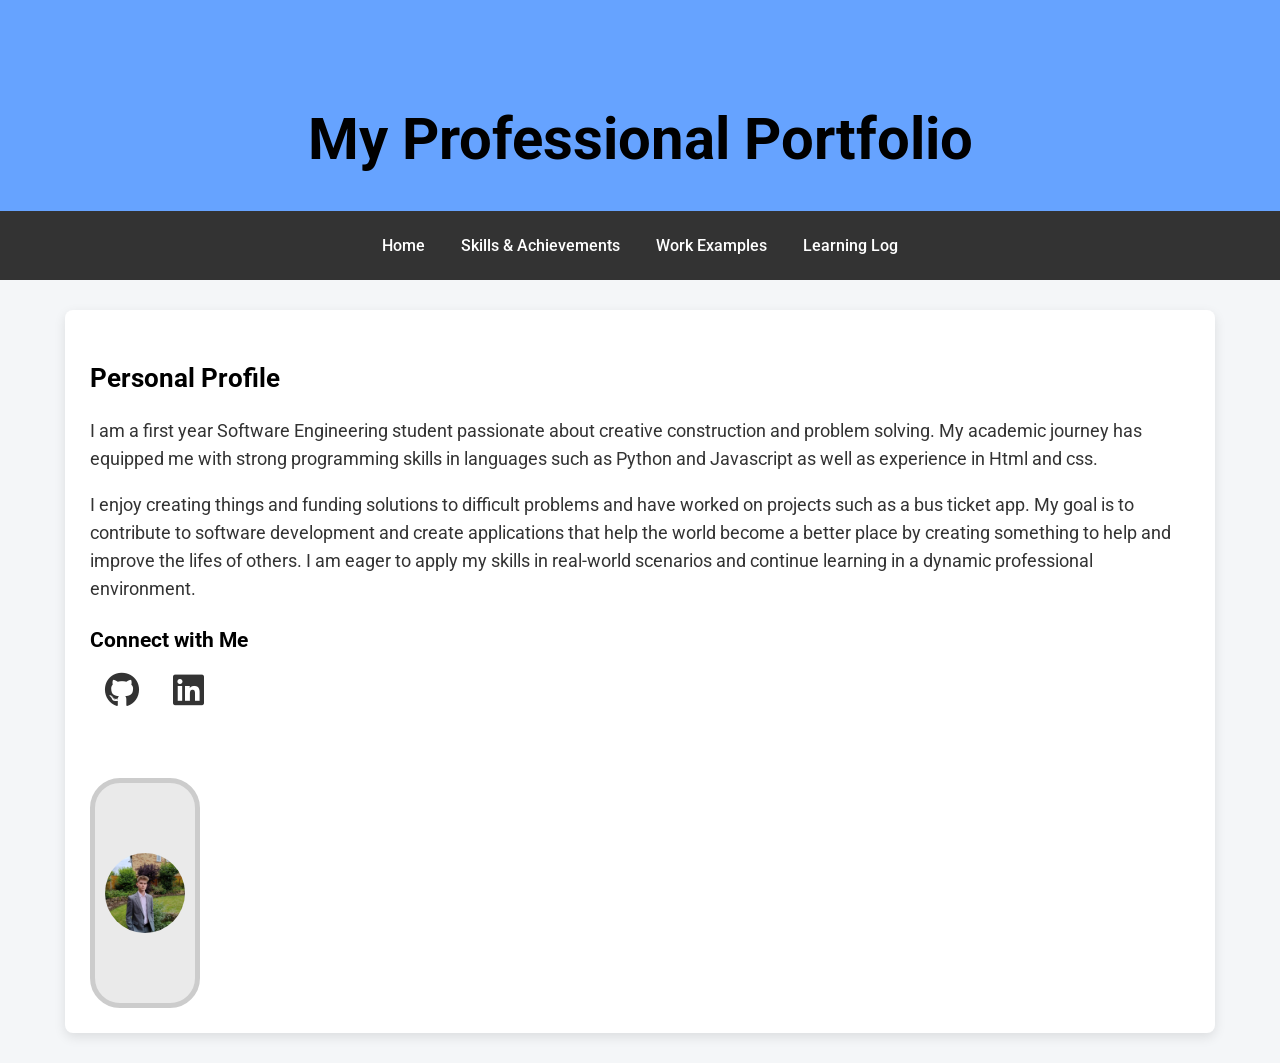
==== index.html @ e88928f7 "added styles and icons but it has messed up my img placement need to get that fixed" ====
<!DOCTYPE html>
<html lang="en">
<head>
    <meta charset="UTF-8">
    <meta name="viewport" content="width=device-width, initial-scale=1.0">
    <title>Professional Portfolio - Home</title>
    <link rel="stylesheet" href="style.css">
    <link rel="stylesheet" href="https://cdnjs.cloudflare.com/ajax/libs/font-awesome/6.5.0/css/all.min.css">

</head>
<body>
    <header>
        <h1>My Professional Portfolio</h1>
    </header>
    <nav>
        <a href="index.html">Home</a>
        <a href="skills.html">Skills & Achievements</a>
        <a href="work.html">Work Examples</a>
        <a href="learning.html">Learning Log</a>
    </nav>
    <div class="container">
        <div class="profile-section">
            <div class="profile-text">
                <h2>Personal Profile</h2>
                <p>I am a first year Software Engineering student passionate about creative construction and problem solving. My academic journey has equipped me with strong programming skills in languages such as Python and Javascript as well as experience in Html and css.</p>
                <p>I enjoy creating things and funding solutions to difficult problems and have worked on projects such as a bus ticket app.
                My goal is to contribute to software development and create applications that help the world become a better place by creating something to help and improve the lifes of others.
                I am eager to apply my skills in real-world scenarios and continue learning in a dynamic professional environment.</p>
                <h3>Connect with Me</h3>
<div class="socialButtons">
    <a href="https://olympus.ntu.ac.uk/n1291986" target="_blank">
        <i class="fab fa-github fa-2x"></i>
    </a>
    <a href="https://www.linkedin.com/in/jack-taylor-2702142a2/" target="_blank">
        <i class="fab fa-linkedin fa-2x"></i>
    </a>
</div>
</div>
            </div>
            <div class="profile-image">
                <img src="1721677497199.jpg" alt="Professional Headshot Placeholder">
            </div>
        </div>
    </div>
</body>
</html>
---- style.css ----
/* Import Google Fonts */
@import url('https://fonts.googleapis.com/css2?family=Roboto:wght@300;400;700&display=swap');

body {
    font-family: 'Roboto', Arial, sans-serif;
    margin: 0;
    padding: 0;
    background: #f4f6f8;
    color: #333;
    line-height: 1.6;
}

header {
    background: #66a3ff;
    color: #000000; /* Black text for maximum visibility */
    padding: 5px;
    text-align: center;
    font-size: 1.8em;
    font-weight: 700;
}

nav {
    display: flex;
    justify-content: center;
    background: #333;
    padding: 10px 0;
}

nav a {
    color: #fff;
    padding: 12px 18px;
    text-decoration: none;
    font-weight: 500;
    transition: background 0.3s ease;
}

nav a:hover {
    background: #0056b3;
    border-radius: 4px;
}

.container {
    max-width: 1100px;
    margin: 30px auto;
    padding: 25px;
    background: #fff;
    box-shadow: 0 4px 12px rgba(0,0,0,0.1);
    border-radius: 8px;
}

h1, h2, h3 {
    color: #000000;
    margin-bottom: 15px;
}

h1 {

    padding-top: 50px;
    padding-bottom: 5px;
}


ul {
    padding-left: 20px;
}

.profile-section {
    display: flex;
    gap: 30px;
    flex-wrap: wrap;
}

.profile-text {
    flex: 3;
    font-size: 1.1em;
}

.profile-image {
    flex: 1;
    display: flex;
    align-items: center;
    justify-content: center;
    background: #eaeaea;
    border: 5px solid #ccc;
    height: 220px;
    border-radius: 30px;
    width: 100px;
    margin-top: 67px;

    
}
.profile-image img {
    object-fit: cover;
    border-radius: 50%;
    width: 80%; /* fills parent container */
    height: auto;
    

}

.socialButtons {
  display: inline-block;

  -webkit-tap-highlight-color: transparent;
  transform: translateZ(0);
  -webkit-font-smoothing: antialiased;
  -moz-osx-font-smoothing: grayscale;
}

.socialButtons:hover {
  animation-name: wobble-vertical;
  animation-duration: 1s;
  animation-timing-function: ease-in-out;
  animation-iteration-count: 1;

}

.socialButtons a {
  margin: 0 15px;
  color: #333;
  transition: color 0.3s ease;
}

.socialButtons a:hover {
  color: #0056b3;
  animation-name: wobble-vertical;
  animation-duration: 1s;
  animation-timing-function: ease-in-out;
  animation-iteration-count: 1;
}


a {
    color: #0056b3;
    text-decoration: none;
}
a:hover {
    text-decoration: underline;
}
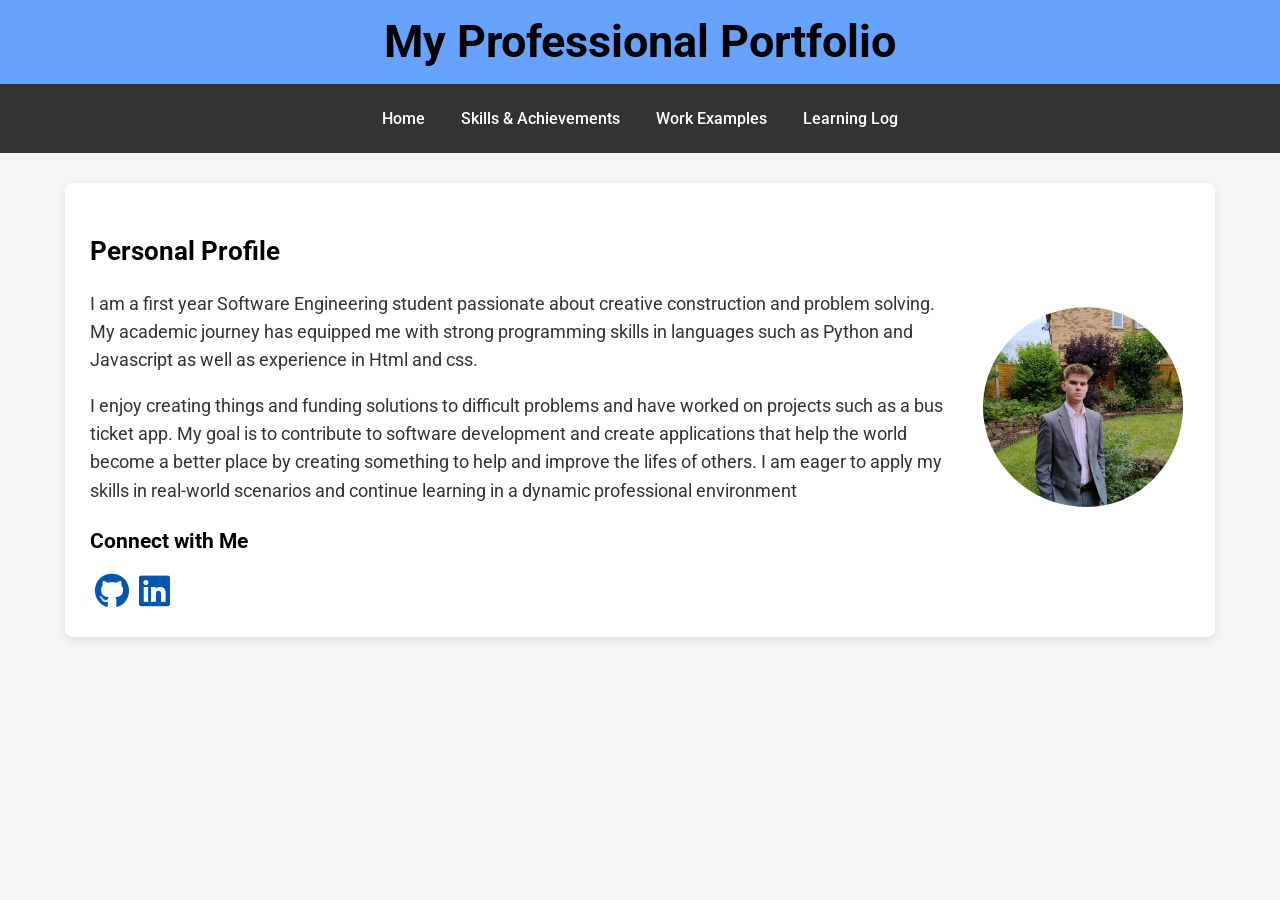
==== commit 8698af15: "fixed the padding with the header to make it more even" ====
--- a/index.html
+++ b/index.html
@@ -20,26 +20,31 @@
     </nav>
     <div class="container">
         <div class="profile-section">
-            <div class="profile-text">
-                <h2>Personal Profile</h2>
-                <p>I am a first year Software Engineering student passionate about creative construction and problem solving. My academic journey has equipped me with strong programming skills in languages such as Python and Javascript as well as experience in Html and css.</p>
-                <p>I enjoy creating things and funding solutions to difficult problems and have worked on projects such as a bus ticket app.
-                My goal is to contribute to software development and create applications that help the world become a better place by creating something to help and improve the lifes of others.
-                I am eager to apply my skills in real-world scenarios and continue learning in a dynamic professional environment.</p>
-                <h3>Connect with Me</h3>
-<div class="socialButtons">
-    <a href="https://olympus.ntu.ac.uk/n1291986" target="_blank">
-        <i class="fab fa-github fa-2x"></i>
-    </a>
-    <a href="https://www.linkedin.com/in/jack-taylor-2702142a2/" target="_blank">
-        <i class="fab fa-linkedin fa-2x"></i>
-    </a>
+  <div class="profile-text">
+    <h2>Personal Profile</h2>
+    <p>I am a first year Software Engineering student passionate about creative construction and problem solving. My academic journey has equipped me with strong programming skills in languages such as Python and Javascript as well as experience in Html and css.</p> <p>I enjoy creating things and funding solutions to difficult problems and have worked on projects such as a bus ticket app. My goal is to contribute to software development and create applications that help the world become a better place by creating something to help and improve the lifes of others. I am eager to apply my skills in real-world scenarios and continue learning in a dynamic professional environment</p>
+    <h3>Connect with Me</h3>
+
+    <!-- ✅ Social icons go here -->
+    <div class="socialButtons">
+        <div class="github">
+            <a href="https://olympus.ntu.ac.uk/n1291986" target="_blank">
+        <i class="fab fa-github fa-2x"></i> </div>
+      </a>
+      <div class="linkedin">
+      <a href="https://www.linkedin.com/in/jack-taylor-2702142a2/" target="_blank">
+        <i class="fab fa-linkedin fa-2x"></i> </div>
+      </a>
+    </div>
+  </div>
+
+  <div class="profile-image">
+    <img src="1721677497199.jpg" alt="Professional Headshot">
+  </div>
+</div>
+
 </div>
 </div>
-            </div>
-            <div class="profile-image">
-                <img src="1721677497199.jpg" alt="Professional Headshot Placeholder">
-            </div>
         </div>
     </div>
 </body>
--- a/style.css
+++ b/style.css
@@ -1,5 +1,21 @@
 /* Import Google Fonts */
 @import url('https://fonts.googleapis.com/css2?family=Roboto:wght@300;400;700&display=swap');
+
+
+@keyframes wobble-vertical {
+  16.65% { transform: translateY(8px); }
+  33.3%  { transform: translateY(-6px); }
+  49.95% { transform: translateY(4px); }
+  66.6%  { transform: translateY(-2px); }
+  83.25% { transform: translateY(1px); }
+  100%   { transform: translateY(0); }
+}
+
+
+html {
+    margin: 0;
+    padding: 0;
+}
 
 body {
     font-family: 'Roboto', Arial, sans-serif;
@@ -13,10 +29,17 @@
 header {
     background: #66a3ff;
     color: #000000; /* Black text for maximum visibility */
-    padding: 5px;
     text-align: center;
-    font-size: 1.8em;
+    font-size: 1.4em;
     font-weight: 700;
+    padding: 5px 0;
+}
+
+header h1 {
+
+    margin: 0px;
+    line-height: 1.2;
+    padding: auto;
 }
 
 nav {
@@ -55,8 +78,8 @@
 
 h1 {
 
-    padding-top: 50px;
-    padding-bottom: 5px;
+    padding-top: 10px;
+    padding-bottom: 10px;
 }
 
 
@@ -66,48 +89,55 @@
 
 .profile-section {
     display: flex;
+    align-items: center;
     gap: 30px;
     flex-wrap: wrap;
 }
 
 .profile-text {
-    flex: 3;
+    flex: 2;
     font-size: 1.1em;
 }
 
-.profile-image {
-    flex: 1;
-    display: flex;
-    align-items: center;
-    justify-content: center;
-    background: #eaeaea;
-    border: 5px solid #ccc;
-    height: 220px;
-    border-radius: 30px;
-    width: 100px;
-    margin-top: 67px;
 
-    
-}
 .profile-image img {
     object-fit: cover;
     border-radius: 50%;
-    width: 80%; /* fills parent container */
+    width: 100%;
+    max-width: 200px;
     height: auto;
+    flex: 1;
+    align-items: center;
+    padding-right: 7px;
+    
     
 
 }
 
 .socialButtons {
+  display: flex;
+  flex-direction: row;
+  -webkit-tap-highlight-color: transparent;
+  transform: translateZ(0);
+  -webkit-font-smoothing: antialiased;
+  -moz-osx-font-smoothing: grayscale;
+}
+
+.github {
+
+    padding-right: 10px;
+    padding-left: 5px
+}
+
+
+
+.github:hover {
   display: inline-block;
 
   -webkit-tap-highlight-color: transparent;
   transform: translateZ(0);
   -webkit-font-smoothing: antialiased;
   -moz-osx-font-smoothing: grayscale;
-}
-
-.socialButtons:hover {
   animation-name: wobble-vertical;
   animation-duration: 1s;
   animation-timing-function: ease-in-out;
@@ -115,19 +145,20 @@
 
 }
 
-.socialButtons a {
-  margin: 0 15px;
-  color: #333;
-  transition: color 0.3s ease;
-}
+.linkedin:hover {
+  display: inline-block;
 
-.socialButtons a:hover {
-  color: #0056b3;
+  -webkit-tap-highlight-color: transparent;
+  transform: translateZ(0);
+  -webkit-font-smoothing: antialiased;
+  -moz-osx-font-smoothing: grayscale;
   animation-name: wobble-vertical;
   animation-duration: 1s;
   animation-timing-function: ease-in-out;
   animation-iteration-count: 1;
+
 }
+
 
 
 a {
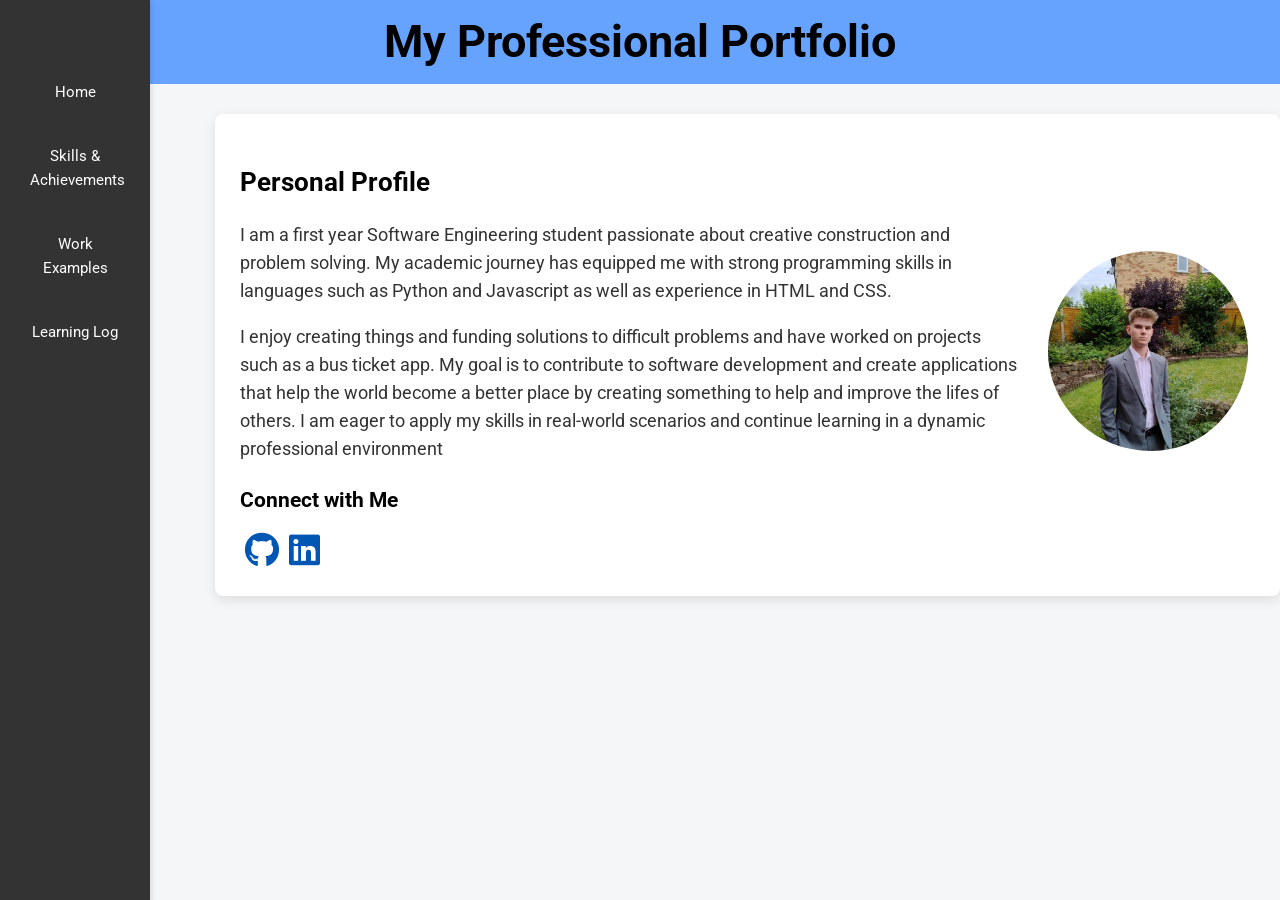
==== commit 255cdad1: "changed top nav bar to side nav bar and changed the animations on those nav buttons" ====
--- a/index.html
+++ b/index.html
@@ -12,17 +12,20 @@
     <header>
         <h1>My Professional Portfolio</h1>
     </header>
-    <nav>
-        <a href="index.html">Home</a>
-        <a href="skills.html">Skills & Achievements</a>
-        <a href="work.html">Work Examples</a>
-        <a href="learning.html">Learning Log</a>
-    </nav>
+<nav class="sidebar">
+  <ul>
+    <li><a class="navButton" href="index.html">Home</a></li>
+    <li><a class="navButton" href="skills.html">Skills & Achievements</a></li>
+    <li><a class="navButton" href="work.html">Work Examples</a></li>
+    <li><a class="navButton" href="learning.html">Learning Log</a></li>
+  </ul>
+</nav>
+
     <div class="container">
         <div class="profile-section">
   <div class="profile-text">
     <h2>Personal Profile</h2>
-    <p>I am a first year Software Engineering student passionate about creative construction and problem solving. My academic journey has equipped me with strong programming skills in languages such as Python and Javascript as well as experience in Html and css.</p> <p>I enjoy creating things and funding solutions to difficult problems and have worked on projects such as a bus ticket app. My goal is to contribute to software development and create applications that help the world become a better place by creating something to help and improve the lifes of others. I am eager to apply my skills in real-world scenarios and continue learning in a dynamic professional environment</p>
+    <p>I am a first year Software Engineering student passionate about creative construction and problem solving. My academic journey has equipped me with strong programming skills in languages such as Python and Javascript as well as experience in HTML and CSS.</p> <p>I enjoy creating things and funding solutions to difficult problems and have worked on projects such as a bus ticket app. My goal is to contribute to software development and create applications that help the world become a better place by creating something to help and improve the lifes of others. I am eager to apply my skills in real-world scenarios and continue learning in a dynamic professional environment</p>
     <h3>Connect with Me</h3>
 
     <!-- ✅ Social icons go here -->
@@ -42,9 +45,6 @@
     <img src="1721677497199.jpg" alt="Professional Headshot">
   </div>
 </div>
-
-</div>
-</div>
         </div>
     </div>
 </body>
--- a/style.css
+++ b/style.css
@@ -28,7 +28,7 @@
 
 header {
     background: #66a3ff;
-    color: #000000; /* Black text for maximum visibility */
+    color: #000000;
     text-align: center;
     font-size: 1.4em;
     font-weight: 700;
@@ -42,24 +42,78 @@
     padding: auto;
 }
 
+
 nav {
-    display: flex;
-    justify-content: center;
-    background: #333;
-    padding: 10px 0;
-}
-
-nav a {
-    color: #fff;
-    padding: 12px 18px;
-    text-decoration: none;
-    font-weight: 500;
-    transition: background 0.3s ease;
-}
-
-nav a:hover {
-    background: #0056b3;
-    border-radius: 4px;
+  position: fixed;
+  top: 0;
+  left: 0;
+  width: 150px;
+  height: 100vh;
+  background-color: #333;
+  padding-top: 60px;
+  box-shadow: 2px 0 5px rgba(0,0,0,0.1);
+
+  display: flex;
+  flex-direction: column;
+  align-items: center; /* centers children horizontally */
+}
+
+.sidebar ul {
+  padding: 0;
+  margin: 0;
+  list-style-type: none;
+
+  display: flex;
+  flex-direction: column;
+  align-items: center; /* centers buttons inside the list */
+}
+
+.nav ul {
+  list-style-type: none;
+  padding: 0;
+  margin: 0;
+}
+
+.nav li {
+  margin: 20px 0;
+}
+
+.nav a {
+  display: flex;
+  color: #fff;
+  text-decoration: none;
+  padding: 12px 20px;
+  transition: background-color 0.3s ease;
+
+}
+
+.navButton {
+  background-color: #333;
+  color: white;
+  padding: 10px 16px;
+  margin: 10px 0;
+  text-align: center;
+  text-decoration: none;
+  border-radius: 5px;
+  font-size: 15px;
+  transition: background-color 0.3s ease;
+  width: 90px;
+  margin-left: auto;
+  margin-right: auto;
+  display: block;
+  
+  background-image: linear-gradient(to right, #66a3ff 0%, #66a3ff 100%);
+  background-repeat: no-repeat;
+  background-size: 0% 100%;
+  transition: background-size 0.4s ease;
+}
+
+
+
+.navButton:hover,
+.navButton:focus {
+  background-size: 100% 100%;
+  text-decoration: none;
 }
 
 .container {
@@ -69,6 +123,7 @@
     background: #fff;
     box-shadow: 0 4px 12px rgba(0,0,0,0.1);
     border-radius: 8px;
+    margin-left: 215px;
 }
 
 h1, h2, h3 {
